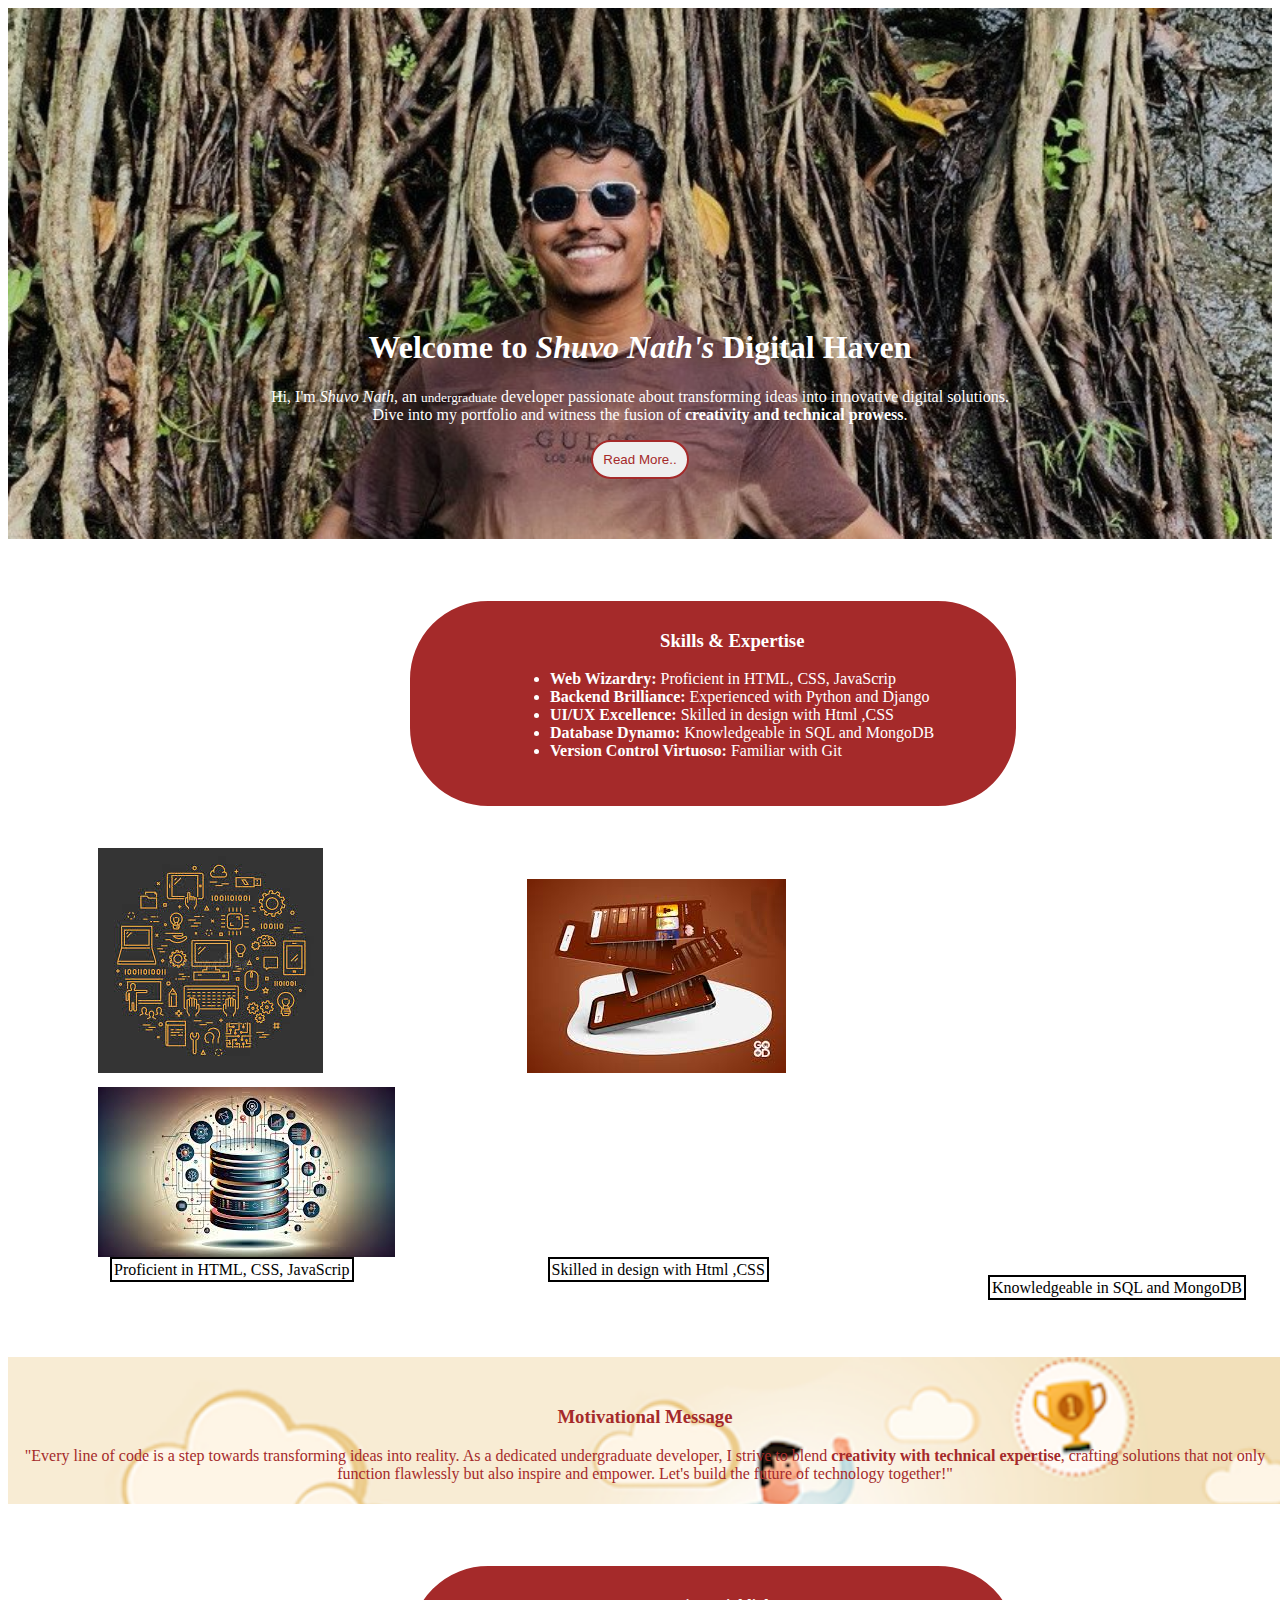
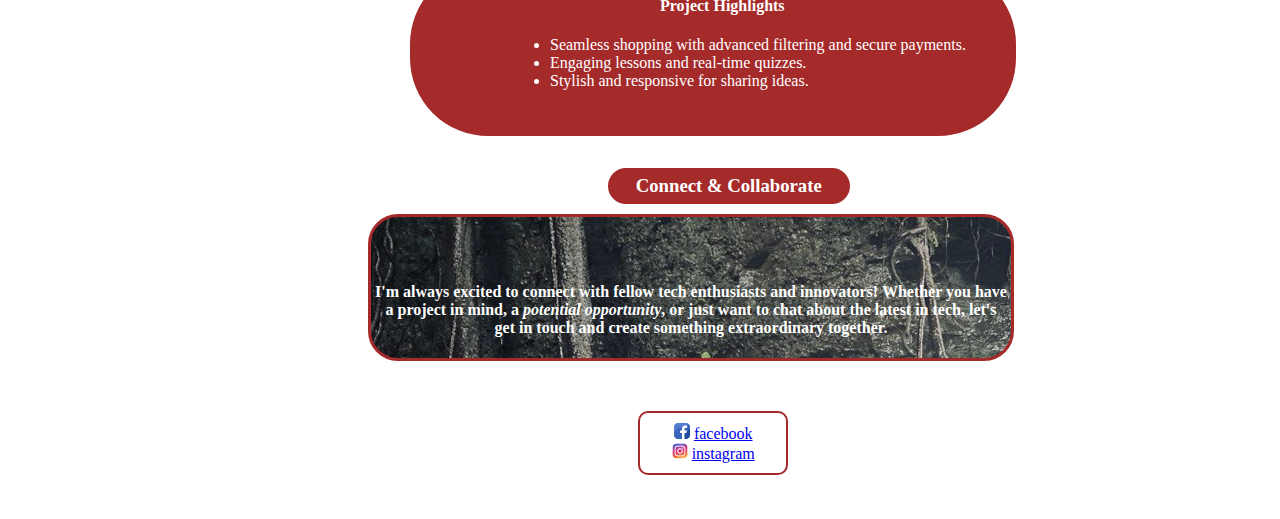
==== index.html @ 4251ad7f "seventh commit" ====
<!DOCTYPE html>
<html lang="en">
<head>
    <meta charset="UTF-8">
    <meta name="viewport" content="width=device-width, initial-scale=1.0">
    <title>Shuvo Nath</title>
    <link rel="shortcut icon" href="shuvo/B&A.jpg">
    <link rel="stylesheet" href="sn.css">
</head>
<body>
    <div class="fst">
        <h1>Welcome to <i>Shuvo Nath's</i> Digital Haven</h1>
        <p>Hi, I'm <i>Shuvo Nath</i>, an <small>undergraduate</small> developer passionate about transforming ideas into innovative digital solutions. <br> Dive into my portfolio and witness the fusion of <b>creativity and technical prowess</b>.</p>
        <button id="B">Read More..</button>
    </div>
    <div class="snd">
        <h3 id="title" style="padding: 0px 0px 0px 150px;">Skills & Expertise</h3>
        <ul>
            <li><b>Web Wizardry:</b> Proficient in HTML, CSS, JavaScrip</li>
            <li><b>Backend Brilliance:</b> Experienced with Python and Django</li>
            <li><b>UI/UX Excellence:</b> Skilled in design with Html ,CSS</li>
            <li><b>Database Dynamo:</b> Knowledgeable in SQL and MongoDB</li>
            <li><b>Version Control Virtuoso:</b> Familiar with Git</li>
        </ul>
    </div>
    <div>
        <img id="P" src="shuvo/download.jfif" alt="web Wizardry">
        <img id="PP" src="shuvo/download (1).jfif" alt="UI/UX">
        <img id="PPP" src="shuvo/download (2).jfif" alt="Database">
    </div>
    <div>
        <span id="P1box">Proficient in HTML, CSS, JavaScrip</span>
        <span id="P1box" style="margin: 0px 0px 0px 190px;">Skilled in design with Html ,CSS</span>
        <span id="P1box" style="margin: 0px 0px 0px 980px;">Knowledgeable in SQL and MongoDB</span>

    </div>
    

    <div class="trd">
        <h3>Motivational Message</h3>
        <p>"Every line of code is a step towards transforming ideas into reality. As a dedicated undergraduate developer, I strive to blend <b>creativity with technical expertise</b>, crafting solutions that not only function flawlessly but also inspire and empower. Let's build the future of technology together!"</p>
    </div>
    
    <div class="snd">
        <h4 id="title" style="padding: 0px 0px 0px 150px;">Project Highlights</h4>
        <ul>
            <li> Seamless shopping with advanced filtering and secure payments.</li>
            <li>Engaging lessons and real-time quizzes.</li>
            <li>Stylish and responsive for sharing ideas.</li>
        </ul>
    </div>
    <h3 id="S">Connect & Collaborate</h3>
    <div class="fth">
        <p><b>I'm always excited to connect with fellow tech enthusiasts and innovators! Whether you have a project in mind, a <i>potential opportunity</i>, or just want to chat about the latest in tech, let's get in touch and create something extraordinary together.</b></p>
    </div>
    <div class="FI">
    <div>
        <img src="shuvo/facebook.png" width="16" height="16" alt="FB">
        <a href="https://www.facebook.com/ShuboN75S/" target="_blank">facebook</a>
    </div >
    <div>
        <img src="shuvo/instagram.png" width="16" height="16" alt="IG">
        <a href="https://www.instagram.com/shuvon75s/?hl=en" target="_blank">instagram</a>
    </div>
</div>
    <br><br>
    
        

</body>
</html>
---- sn.css ----
.fst
{
    color: white;
    text-align:center;
    /* margin: 80px 4px 4px 4px; */
     padding: 300px 0px 60px 0px; 
    background-image: url("shuvo/sikorHHF.jpg");
    background-size: cover;
    width: 100%;
    height: auto;

}
#B
{
    color: brown;
    border: 2px solid;
    border-radius: 20px;
    padding: 10px;

}
.snd
{
    color: white;
    background-color: brown;
    border: 3px solid brown;
    border-radius: 80px;
    margin: 60px 0px 30px 400px;
    padding: 10px 0px 30px 100px;
    border: 2px solid;
    background-size: cover;
    width: 40%;
    height: auto;
}
#P
{
    margin: 10px 110px 0px 90px;
}
#PP
{
    margin: 10px 80px 0px 90px;
    text-align: center;
}
#PPP
{
    margin: 10px 80px 0px 90px;
}
#P1box
{
    border: 2px solid ;
    padding: 2px;
    width: 18%;
    margin: 0px 0px 0px 102px;
}
.trd
{
    color: brown;
    text-align:center;
    background-image: url("shuvo/1567294559830.png");
    background-size: cover;
    padding: 30px 5px 5px 5px;
    width: 100%;
    height: auto;
    margin: 60px 0px 0px 0px;
}
#S
{
    color: white;
    background-color: brown;
    border: 3px solid brown;
    border-radius: 45px;
    text-align: center;
    width: 18%;
    height: auto;
    padding: 4px;
    margin: 0px 0px 10px 600px;
}
.fth
{
    color: white;
    background-image: url("shuvo/sikorH.jpg");
    border: 3px solid brown;
    width: 50%;
    height: auto;
    text-align: center;
    margin: 0px 0px 0px 360px;
    border-radius: 30px;
    padding: 50px 4px 5px 4px;

}
.FI
{
    border: 2px solid brown;
    border-radius: 10px;
    text-align: center;
    width: 10%;
    height: auto;
    margin: 50px 0px 0px 630px;
    padding: 10px;
}
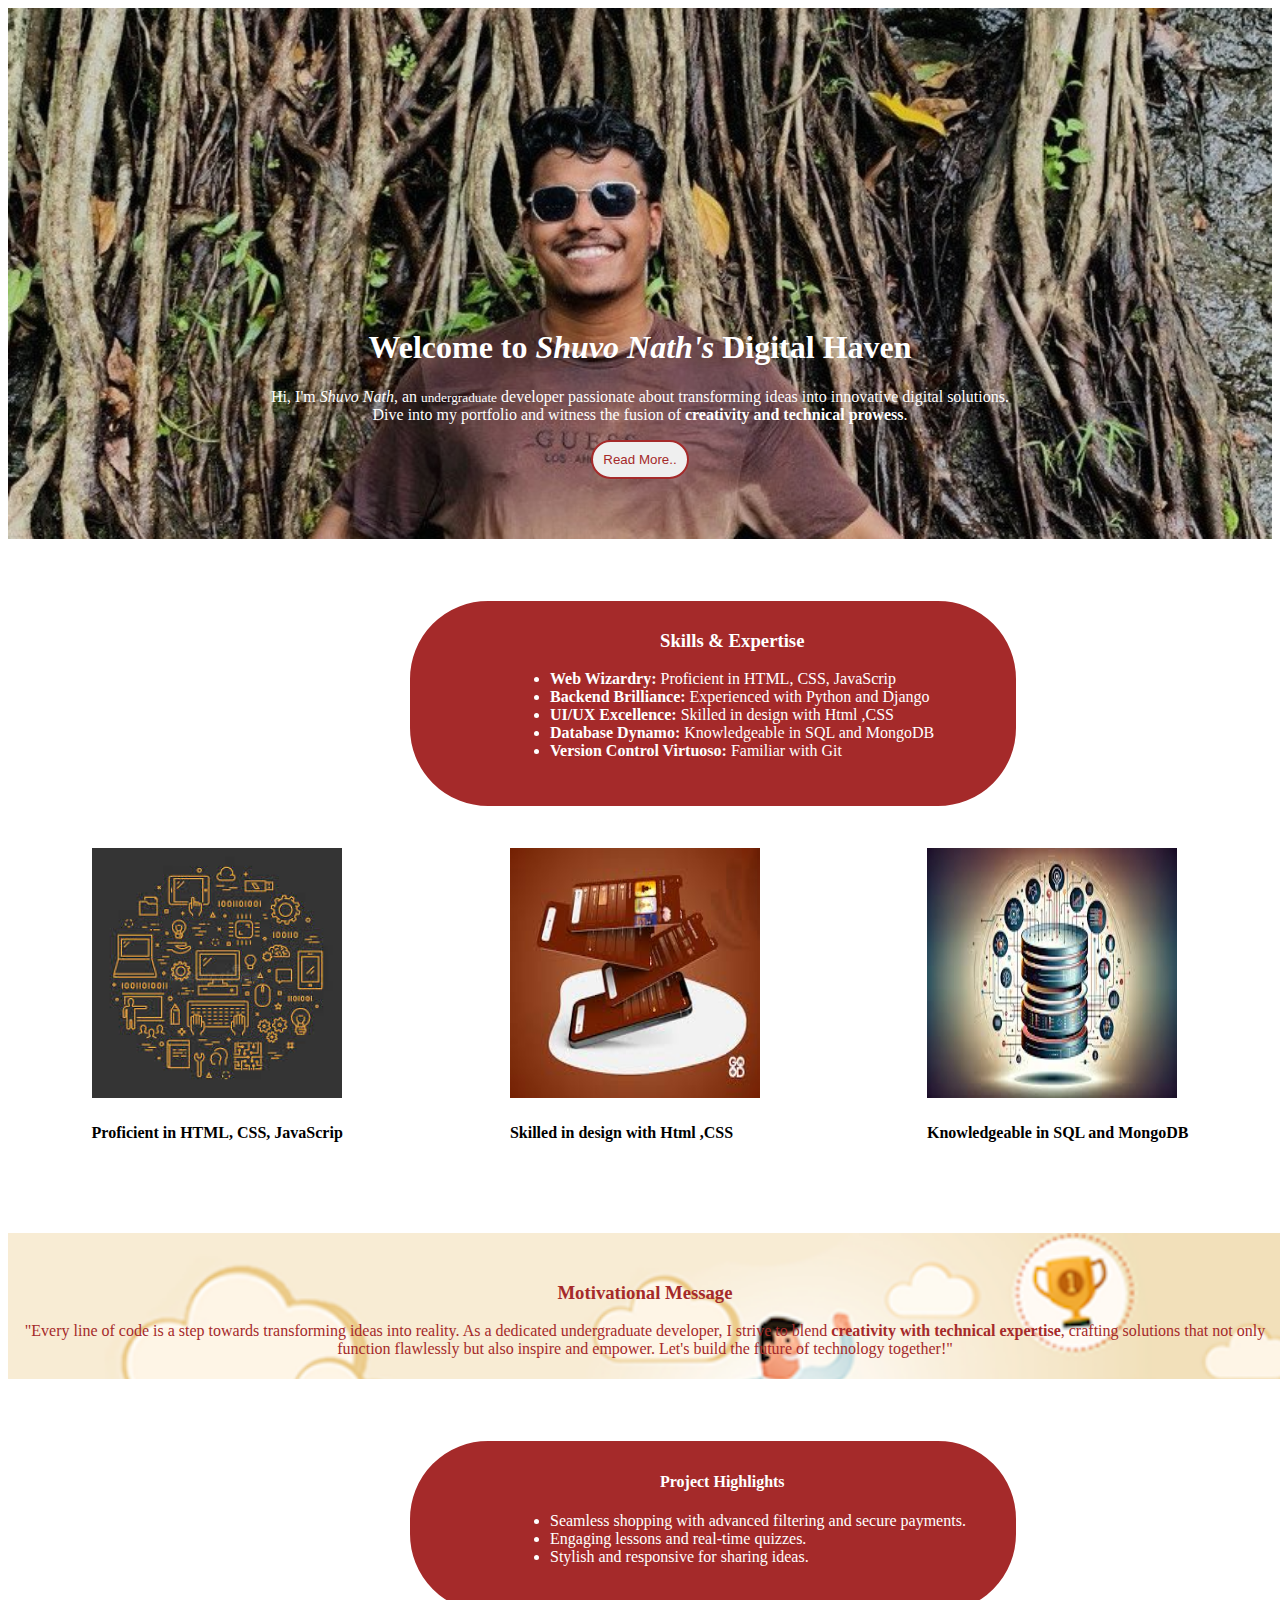
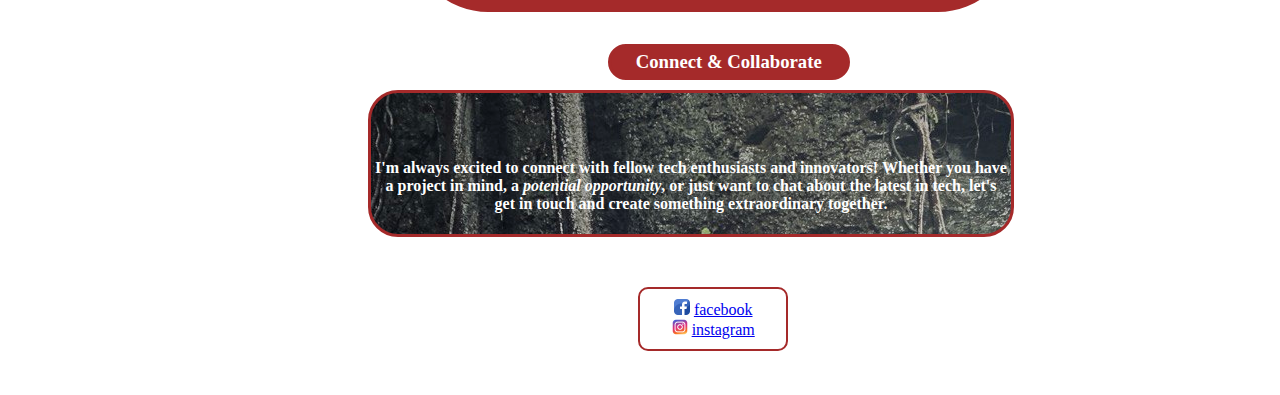
==== commit 204b794b: "eightth commit" ====
--- a/index.html
+++ b/index.html
@@ -11,7 +11,7 @@
     <div class="fst">
         <h1>Welcome to <i>Shuvo Nath's</i> Digital Haven</h1>
         <p>Hi, I'm <i>Shuvo Nath</i>, an <small>undergraduate</small> developer passionate about transforming ideas into innovative digital solutions. <br> Dive into my portfolio and witness the fusion of <b>creativity and technical prowess</b>.</p>
-        <button id="B">Read More..</button>
+        <button class="B" type="submit">Read More..</button>
     </div>
     <div class="snd">
         <h3 id="title" style="padding: 0px 0px 0px 150px;">Skills & Expertise</h3>
@@ -23,18 +23,20 @@
             <li><b>Version Control Virtuoso:</b> Familiar with Git</li>
         </ul>
     </div>
+    <div class="D">
     <div>
-        <img id="P" src="shuvo/download.jfif" alt="web Wizardry">
-        <img id="PP" src="shuvo/download (1).jfif" alt="UI/UX">
-        <img id="PPP" src="shuvo/download (2).jfif" alt="Database">
+        <img src="shuvo/download.jfif" alt="web Wizardry">
+        <h4 >Proficient in HTML, CSS, JavaScrip</h4>
     </div>
     <div>
-        <span id="P1box">Proficient in HTML, CSS, JavaScrip</span>
-        <span id="P1box" style="margin: 0px 0px 0px 190px;">Skilled in design with Html ,CSS</span>
-        <span id="P1box" style="margin: 0px 0px 0px 980px;">Knowledgeable in SQL and MongoDB</span>
-
+        <img src="shuvo/download (1).jfif" alt="UI/UX">
+        <h4 >Skilled in design with Html ,CSS</h4>
     </div>
-    
+    <div>
+        <img src="shuvo/download (2).jfif" alt="Database">
+        <h4>Knowledgeable in SQL and MongoDB</h4>
+    </div>
+    </div>
 
     <div class="trd">
         <h3>Motivational Message</h3>
--- a/sn.css
+++ b/sn.css
@@ -10,12 +10,13 @@
     height: auto;
 
 }
-#B
+.B
 {
     color: brown;
     border: 2px solid;
     border-radius: 20px;
     padding: 10px;
+    cursor: pointer;
 
 }
 .snd
@@ -31,19 +32,7 @@
     width: 40%;
     height: auto;
 }
-#P
-{
-    margin: 10px 110px 0px 90px;
-}
-#PP
-{
-    margin: 10px 80px 0px 90px;
-    text-align: center;
-}
-#PPP
-{
-    margin: 10px 80px 0px 90px;
-}
+
 #P1box
 {
     border: 2px solid ;
@@ -96,4 +85,17 @@
     height: auto;
     margin: 50px 0px 0px 630px;
     padding: 10px;
+}
+.D
+{
+    display: flex;
+}
+.D div{
+    margin: 10px auto ;
+
+}
+.D img
+{
+    height: 250px;
+    width: 250px;
 }